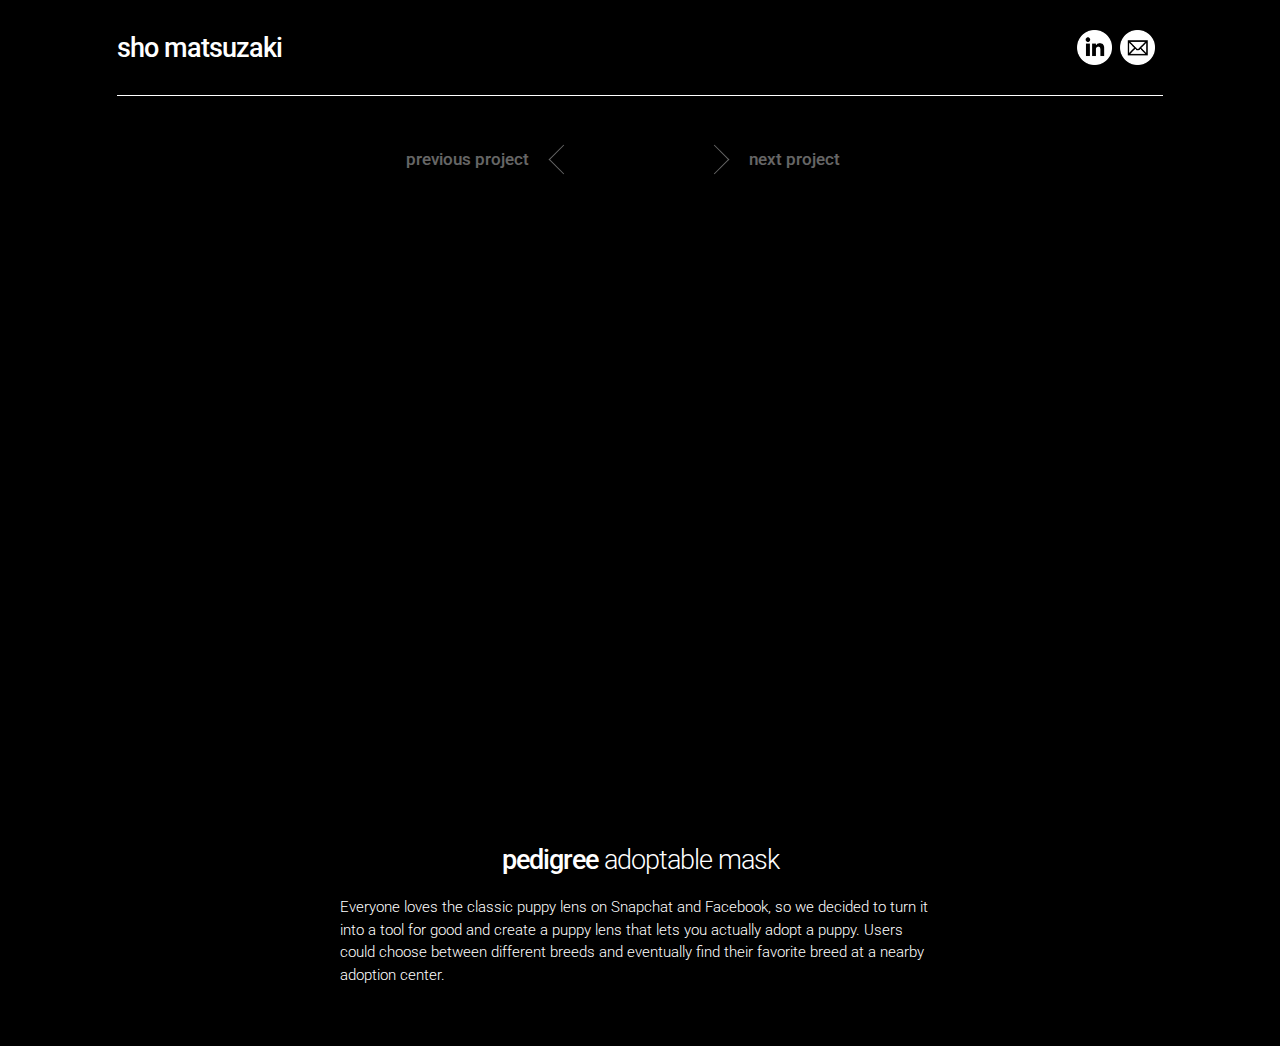
==== adoptablemask.html @ bb480545 "Added view for print pieces." ====
<!DOCTYPE html>
<html lang="en">
	<head>
    	<meta charset="utf-8">
    	<meta name="description" content="Sho Matsuzaki is an Art Director based in New York City.">
    	<meta name="keywords" content="Sho Matsuzaki, Pedigree, advertising, commercial, TV">
    	<meta name="viewport" content="width=device-width, initial-scale=1">
	
		<title>Sho Matsuzaki | Pedigree Adoptable Mask</title>
		
		<link rel="stylesheet" href="css/style.css">
		
		<script	src="https://ajax.googleapis.com/ajax/libs/jquery/3.3.1/jquery.min.js"></script>

		<link href="https://fonts.googleapis.com/css?family=Roboto:300,500,700" rel="stylesheet">

		<!-- For favicon -->
		<link rel="apple-touch-icon" sizes="180x180" href="apple-touch-icon.png">
		<link rel="icon" type="image/png" sizes="32x32" href="favicon-32x32.png">
		<link rel="icon" type="image/png" sizes="16x16" href="favicon-16x16.png">
		<link rel="manifest" href="site.webmanifest">
		<link rel="mask-icon" href="safari-pinned-tab.svg" color="#5bbad5">
		<meta name="msapplication-TileColor" content="#da532c">
		<meta name="theme-color" content="#ffffff">
	</head>
	<body>
		<!--
		I grow old ... I grow old ...
		I shall wear the bottoms of my trousers rolled.
		Shall I part my hair behind?   Do I dare to eat a peach?
		I shall wear white flannel trousers, and walk upon the beach.
		I have heard the mermaids singing, each to each.
		I do not think that they will sing to me. - T.S. Eliot (my favorite poem)
		-->
		<div id='container'>
			<div id='projectcontainer'>
				<div class='subheader rightaligned'>
					<a id='subname' href='index.html'>sho matsuzaki</a>
					<a id='linkedin' href='https://www.linkedin.com/in/sho-matsuzaki-84176799/' target='_blank'></a>
					<a id='email' href='mailto:sho.g.matsuzaki@gmail.com'></a>
				</div>
				<hr>
				<div id='nav'>
					<a class='navoption' href='ingredientsofamasterpiece.html'>
						<div class='navtext'>previous project</div>
						<div class='arrow' id='leftarrow'></div>
					</a>
					<a id='home' href='index.html'></a>
					<a class='navoption' href='bacardilime.html'>
						<div class='arrow' id='rightarrow'></div>
						<div class='navtext'>next project&emsp;&emsp;</div>
					</a>
				</div>
				<div class='projectvid'>
					<iframe src='https://player.vimeo.com/video/338109348' frameborder='0' webkitAllowFullScreen mozallowfullscreen allowFullScreen></iframe>
				</div>
				<h3>pedigree <span>adoptable mask</span></h3>
				<p>Everyone loves the classic puppy lens on Snapchat and Facebook, so we decided to turn it into a tool for good and create a puppy lens that lets you actually adopt a puppy. Users could choose between different breeds and eventually find their favorite breed at a nearby adoption center.</p>
			</div>
		</div>
		<script type='text/javascript' src='js/main.js'></script>
	</body>
</html>
---- css/style.css ----
/*
Project Name: Sho Matsuzaki Portfolio Site
Author: Sho Matsuzaki
*/

* { /* Firexfox */ /* Safari/Chrome/iOS/Android */
    box-sizing: border-box; /* IE */
}

body {
	/*----MAIN STYLE GUIDE----*/
    color: #ffffff;
    background-color: #000;
    font-family: 'Roboto', sans-serif;
    /*-------------------*/
    font-size: 14px;
    font-weight: 500;
    margin: 0 auto;
    width: 100%;
}

#header {
	display: block;
	position: relative;
	padding-bottom: 56.25%;
	width: 100%;
}

video {
	display: inline-block;
	position: absolute;
	top: 0;
	bottom: 0;
	left: 0;
	right: 0;
	width: 100%;
	height: 100%;
	-o-object-fit: contain;
	   object-fit: contain;
}

#name-flex {
	display: flex;
	display: -webkit-flex; 

	align-items: center;
	-webkit-box-align: center;
	-moz-box-align: center;
	-ms-flex-align: center;
	-webkit-align-items: center;

	justify-content: center;
	-webkit-justify-content: center;
	-webkit-box-pack: center;
	-ms-flex-pack: center;

	position: absolute;
	top: 0;
	bottom: 0;
	left: 0;
	right: 0;
	width: 100%;
	height: 100%;
}

#name {
	position: relative;
	display: block;
	z-index: 10;
	font-weight: 700;
	text-align: center;
}

#name span {
	display: block;
	font-weight: 300;
}

.subheader {
	display: flex;
	display: -webkit-flex;

	align-items: center;
	-webkit-box-align: center;
	-moz-box-align: center;
	-ms-flex-align: center;
	-webkit-align-items: center;
}

.rightaligned {
	justify-content: flex-end;
	-webkit-justify-content: flex-end;
	-webkit-box-pack: flex-end;
	-ms-flex-pack: flex-end;
}

.centered {
	justify-content: center;
	-webkit-justify-content: center;
	-webkit-box-pack: center;
	-ms-flex-pack: center;
}

#linkedin {
	background-image: url('../img/linkedin-icon.png');
	background-size: cover;
	cursor: pointer;
}

#email {
	background-image: url('../img/email-icon.png');
	background-size: cover;
	cursor: pointer;
}

.category {
	display: inline;
	opacity: .4;
}

#btncontainer {
	margin-right: auto;
}

button {
	font-weight: 500;
	text-decoration: none;
	border: none;
	background: #000000;
	padding: 0;
	opacity: .4;
	transition:.5s;
	-o-transition:.5s;
 	-ms-transition:.5s;
 	-moz-transition:.5s;
 	-webkit-transition:.5s;
 	cursor: pointer;
 	color: #ffffff;
}

button:hover {
	border-bottom-width: 1px;
	border-bottom-style: solid;
	padding-bottom: 2px;
	opacity: 1;
	transition:.5s;
	-o-transition:.5s;
 	-ms-transition:.5s;
 	-moz-transition:.5s;
 	-webkit-transition:.5s;
}

button:focus {
	outline:0;
}

.active {
	border-bottom-width: 1px;
	border-bottom-style: solid;
	padding-bottom: 2px;
	opacity: 1;
}

.show {
	display: block!important;
}

#allprojects, #printview {
	display: flex;
	display: -webkit-flex;

	justify-content: space-around;
	-webkit-justify-content: space-around;
	-webkit-box-pack: space-around;
	-ms-flex-pack: space-around;

	align-items: center;
	-webkit-box-align: center;
	-moz-box-align: center;
	-ms-flex-align: center;
	-webkit-align-items: center;

	flex-wrap: wrap;
}

.project {
	/*By default, no projects appear*/
	display: none;
}

.thumbnail {
	display: block;
	background-size: cover;
	cursor: pointer;
	opacity: 1;
	transition:.5s;
	-o-transition:.5s;
 	-ms-transition:.5s;
 	-moz-transition:.5s;
 	-webkit-transition:.5s;
}

.thumbnail:hover {
	opacity: .5;
	transition:.5s;
	-o-transition:.5s;
 	-ms-transition:.5s;
 	-moz-transition:.5s;
 	-webkit-transition:.5s;
}

.projectinfo {
	text-align: center;
}

.projectinfo span {
	font-weight: 300;
}

#about {
	display: block;
	font-weight: 300;
	line-height: 1.5;
	text-align: center;
}

h2 {
	display: block;
	font-weight: 500;
	padding: 4px 0;
	margin: 0 auto;
	text-align: center;
	border-bottom-width: 1px;
	border-bottom-style: solid;
}

/*----------------------------------*/
/* DETAIL PAGES                     */
/*----------------------------------*/

#subname {
	margin-right: auto;
	text-decoration: none;
	color: #ffffff;
	display: inline-block;
}

hr {
	border: none;
	height: 1px;
	color: #ffffff;
	background-color: #ffffff;
}

#projectcontainer {
	margin: 0 auto;
}

h3 {
	display: block;
	margin: 20px auto 20px auto;
	text-align: center;
	font-size: 24px;
	font-weight: 500;
}

h3 span {
	font-weight: 300;
}

p {
	display: block;
	margin: 10px auto 60px auto;
	font-weight: 300;
	line-height: 1.5;
	text-align: left;
	font-size: 15px;
}

.projectvid {
	display: block;
	position: relative;
	padding-bottom: 56.25%;
	height: 0;
	overflow: hidden;
	max-width: 100%;
}

.projectvid iframe, object, embed {
	position: absolute;
	top: 0;
	left: 0;
	width: 100%;
	height: 100%;
}

#nav {
	display: flex;
	display: -webkit-flex;

	justify-content: center;
	-webkit-justify-content: center;
	-webkit-box-pack: center;
	-ms-flex-pack: center;

	align-items: center;
	-webkit-box-align: center;
	-moz-box-align: center;
	-ms-flex-align: center;
	-webkit-align-items: center;
}

.navoption {
	opacity: .4;
	transition:.5s;
	-o-transition:.5s;
 	-ms-transition:.5s;
 	-moz-transition:.5s;
 	-webkit-transition:.5s;
 	text-decoration: none;
 	color: #ffffff;
}

.arrow {
	border: solid white;
 	border-width: 0 1px 1px 0;
 	display: inline-block;
}

#leftarrow {
	transform: rotate(135deg);
  	-webkit-transform: rotate(135deg);
  	margin-left: 20px;
}

#rightarrow {
	transform: rotate(-45deg);
  	-webkit-transform: rotate(-45deg);
  	margin-right: 20px;
}

#home {
	background-image: url('../img/home-icon.png');
	background-size: cover;
	opacity: .4;
	transition:.5s;
	-o-transition:.5s;
 	-ms-transition:.5s;
 	-moz-transition:.5s;
 	-webkit-transition:.5s;
}

.navoption:hover, #home:hover {
	opacity: 1;
	transition:.5s;
	-o-transition:.5s;
 	-ms-transition:.5s;
 	-moz-transition:.5s;
 	-webkit-transition:.5s;
}

#printview img {
	width: 100%;
	padding-bottom: 12px;
}

/*----------------------------------*/
/* MEDIA QUERIES                    */
/*----------------------------------*/

@media only screen and (min-width: 100px) {
	#container {
		margin: 0 20px;
	}

	.subheader, .projectvid {
		margin: 24px 0;
	}

	#name {
		letter-spacing: -1px;
		font-size: 30px;
	}

	#name span, h2, #subname, h3 {
		letter-spacing: -1px;
		font-size: 18px;
	}

	#linkedin, #email {
		width: 23px;
		height: 23px;
	}

	#linkedin {
		margin-right: 6px;
	}

	.thumbnail {
		width: 90vw;
		height: 50.5vw;
	}

	.projectinfo, button {
		font-size: 12px;
	}

	.projectinfo {
		margin: 14px 0 26px 0;
	}

	button {
		margin: 0 4px;
	}

	#about {
		margin: 20px auto 70px auto;
		width: 100%;
	}
	
	h2 {
		width: 76px;
		margin-bottom: 18px;
	}

	#projectcontainer {
		width: 100%;
	}

	p {
		font-size: 13px;
		width: 100%;
	}

	#nav {
		margin: 24px auto 24px auto;
	}

	.navtext {
		display: none;
	}

	#home, .navoption {
		opacity: 1;
	}

	#home {
		width: 18px;
		height: 18px;
		margin: 0 30px;
	}

	.arrow {
		padding: 5px;
	}

	#printview {
		margin: 30px 0;
	}

	.printportrait, .printlandscape {
		width: 91vw;
	}
}

@media only screen and (min-width: 768px) {
	#container {
		margin: 0 25px;
	}

	.subheader, .projectvid {
		margin: 30px 0;
	}

	#name {
		letter-spacing: -1px;
		font-size: 50px;
	}

	#name span, h2, #subname, h3 {
		letter-spacing: -1px;
		font-size: 27px;
	}

	#linkedin, #email {
		width: 35px;
		height: 35px;
		margin-right: 8px;
	}

	.thumbnail {
		width: 46vw;
		height: 27vw;
	}

	.projectinfo, button {
		font-size: 13.5px;
	}

	button {
		margin: 0 8px;
	}

	.projectinfo {
		margin: 16px 0 36px 0;
	}

	#about {
		margin: 30px auto 90px auto;
		width: 700px;
	}

	h2 {
		width: 112px;
		margin-bottom: 27px;
	}

	#projectcontainer {
		width: 85%;
	}

	p {
		font-size: 15px;
		width: 500px;
	}

	#nav {
		margin: 40px auto 40px auto;
	}

	.navtext {
		display: inline;
		vertical-align: top;
	}

	.arrow {
		padding: 8px;
	}

	#home {
		width: 26px;
		height: 26px;
		margin: 0 40px;
	}

	.printportrait {
		width: 38vw;
	}
}

@media only screen and (min-width: 1000px) {
	body, .projectinfo, button {
		font-size: 17px;
	}

	button {
		margin: 0 10px;
	}

	#about, p {
		width: 600px;
	}

	#home, .navoption {
		opacity: .4;
	}

	#home {
		width: 30px;
		height: 30px;
		margin: 0 50px;
	}

	#nav {
		margin: 50px auto 50px auto;
	}

	.arrow {
		padding: 10px;
	}

	.printportrait {
		width: 40vw;
	}
}

@media only screen and (min-width: 1500px) {
	#container {
		margin: 0 30px;
	}

	.subheader, .projectvid {
		margin: 35px 0;
	}

	#name {
		letter-spacing: -3px;
		font-size: 70px;
	}

	#name span, #subname, h3 {
		letter-spacing: -2px;
		font-size: 36px;
	}

	#linkedin, #email {
		width: 40px;
		height: 40px;
		margin-right: 10px;
	}

	.projectinfo {
		margin: 20px 0 44px 0;
	}

	#about {
		margin: 40px auto 100px auto;
		width: 900px;
	}

	h2 {
		font-size: 30px;
		width: 128px;
		margin-bottom: 30px;
	}

	#projectcontainer {
		width: 85%;
	}
}
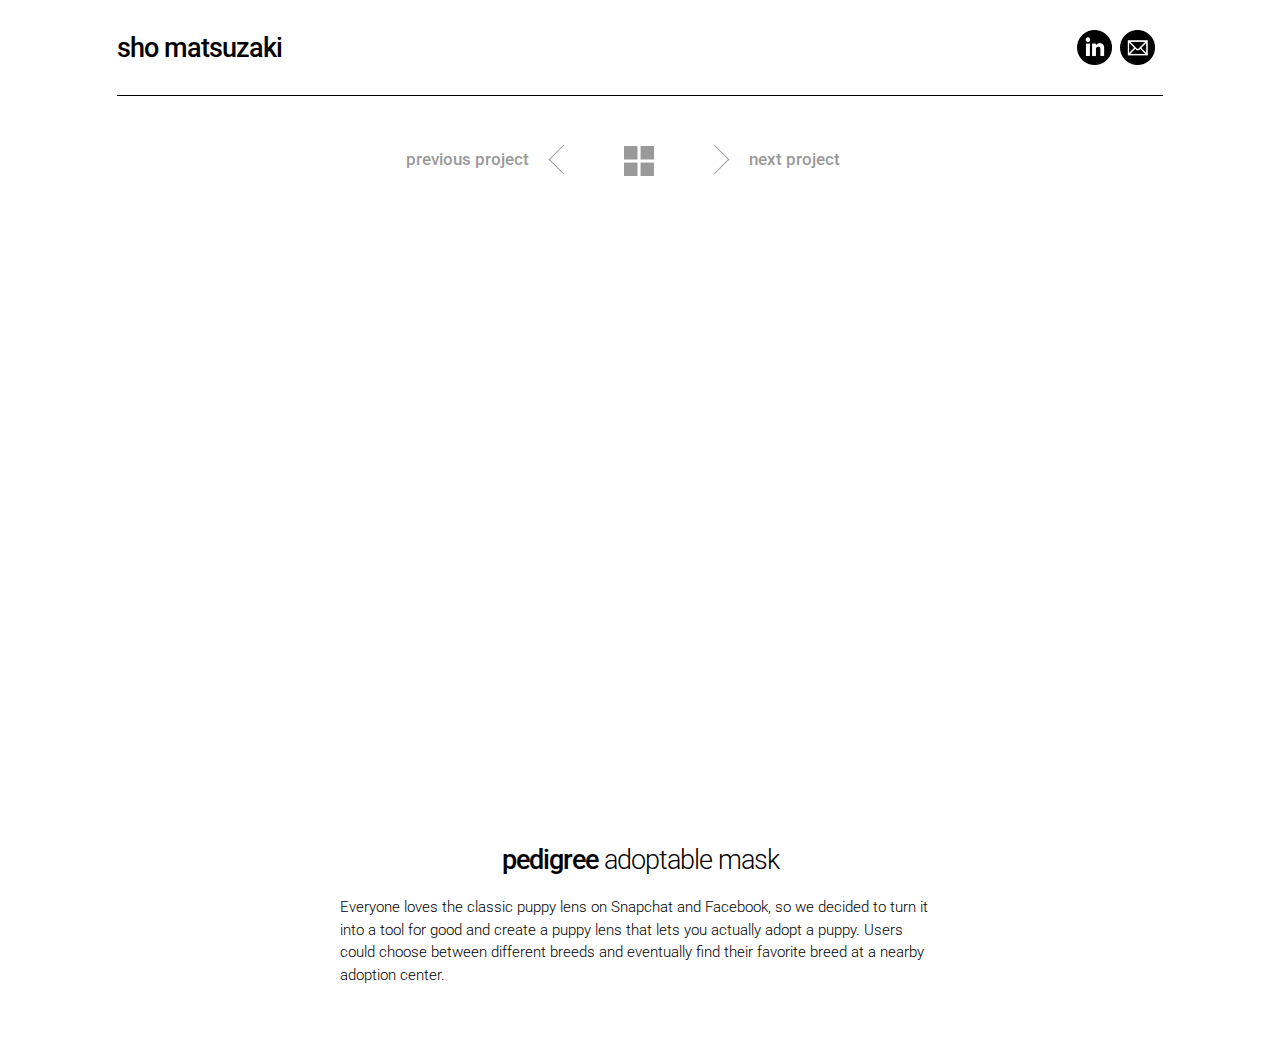
==== commit cca00245: "Added global google analytics tag." ====
--- a/adoptablemask.html
+++ b/adoptablemask.html
@@ -1,6 +1,16 @@
 <!DOCTYPE html>
 <html lang="en">
 	<head>
+		<!-- Global site tag (gtag.js) - Google Analytics -->
+		<script async src="https://www.googletagmanager.com/gtag/js?id=UA-141013020-1"></script>
+		<script>
+		  window.dataLayer = window.dataLayer || [];
+		  function gtag(){dataLayer.push(arguments);}
+		  gtag('js', new Date());
+
+		  gtag('config', 'UA-141013020-1');
+		</script>
+
     	<meta charset="utf-8">
     	<meta name="description" content="Sho Matsuzaki is an Art Director based in New York City.">
     	<meta name="keywords" content="Sho Matsuzaki, Pedigree, advertising, commercial, TV">
--- a/css/style.css
+++ b/css/style.css
@@ -9,10 +9,11 @@
 
 body {
 	/*----MAIN STYLE GUIDE----*/
-    color: #ffffff;
-    background-color: #000;
+    color: #000;
+    background-color: #fff;
     font-family: 'Roboto', sans-serif;
     /*-------------------*/
+
     font-size: 14px;
     font-weight: 500;
     margin: 0 auto;
@@ -69,11 +70,21 @@
 	z-index: 10;
 	font-weight: 700;
 	text-align: center;
-}
-
-#name span {
-	display: block;
+	color: #fff;
+}
+
+#role {
+	position: relative;
+	display: block;
+	z-index: 10;
 	font-weight: 300;
+	text-align: center;
+	color: #fff;
+}
+
+#name span, #role span {
+	text-align: center;
+	display: inline-block;
 }
 
 .subheader {
@@ -102,13 +113,13 @@
 }
 
 #linkedin {
-	background-image: url('../img/linkedin-icon.png');
+	background-image: url('../img/linkedin-icon-bk.png');
 	background-size: cover;
 	cursor: pointer;
 }
 
 #email {
-	background-image: url('../img/email-icon.png');
+	background-image: url('../img/email-icon-bk.png');
 	background-size: cover;
 	cursor: pointer;
 }
@@ -123,31 +134,49 @@
 }
 
 button {
+	position: relative;
+	cursor: pointer;
 	font-weight: 500;
 	text-decoration: none;
 	border: none;
-	background: #000000;
 	padding: 0;
+	background: none;
 	opacity: .4;
+	transition: opacity .5s ease;
+	-o-transition: opacity .5s ease;
+ 	-ms-transition: opacity .5s ease;
+ 	-moz-transition: opacity .5s ease;
+ 	-webkit-transition: opacity .5s ease;
+}
+
+button::after {
+	--scale: 0;
+	content: '';
+	position: absolute;
+	left: 0;
+	right: 0;
+	top: 110%;
+	height: 2px;
+	background: #000;
+	transform: scaleX(var(--scale));
+	transform-origin: var(--x) 50%;
+	transition: transform .3s cubic-bezier(.535, .05, .355, 1);
+}
+
+button:hover {
+	opacity: 1;
+	/*border-bottom-width: 1px;
+	border-bottom-style: solid;
+	padding-bottom: 2px;
 	transition:.5s;
 	-o-transition:.5s;
  	-ms-transition:.5s;
  	-moz-transition:.5s;
- 	-webkit-transition:.5s;
- 	cursor: pointer;
- 	color: #ffffff;
-}
-
-button:hover {
-	border-bottom-width: 1px;
-	border-bottom-style: solid;
-	padding-bottom: 2px;
-	opacity: 1;
-	transition:.5s;
-	-o-transition:.5s;
- 	-ms-transition:.5s;
- 	-moz-transition:.5s;
- 	-webkit-transition:.5s;
+ 	-webkit-transition:.5s;*/
+}
+
+button:hover::after {
+	--scale: 1;
 }
 
 button:focus {
@@ -155,10 +184,24 @@
 }
 
 .active {
-	border-bottom-width: 1px;
+	/*border-bottom-width: 1px;
 	border-bottom-style: solid;
-	padding-bottom: 2px;
+	padding-bottom: 2px;*/
 	opacity: 1;
+}
+
+.active::after {
+	--scale: 1;
+	content: '';
+	position: absolute;
+	left: 0;
+	right: 0;
+	top: 110%;
+	height: 2px;
+	background: #000;
+	transform: scaleX(var(--scale));
+	transform-origin: var(--x) 50%;
+	transition: transform .3s cubic-bezier(.535, .05, .355, 1);
 }
 
 .show {
@@ -193,20 +236,20 @@
 	background-size: cover;
 	cursor: pointer;
 	opacity: 1;
-	transition:.5s;
-	-o-transition:.5s;
- 	-ms-transition:.5s;
- 	-moz-transition:.5s;
- 	-webkit-transition:.5s;
+	transition:1.4s;
+	-o-transition:1.4s;
+ 	-ms-transition:1.4s;
+ 	-moz-transition:1.4s;
+ 	-webkit-transition:1.4s;
 }
 
 .thumbnail:hover {
 	opacity: .5;
-	transition:.5s;
-	-o-transition:.5s;
- 	-ms-transition:.5s;
- 	-moz-transition:.5s;
- 	-webkit-transition:.5s;
+	transition:1.4s;
+	-o-transition:1.4s;
+ 	-ms-transition:1.4s;
+ 	-moz-transition:1.4s;
+ 	-webkit-transition:1.4s;
 }
 
 .projectinfo {
@@ -241,15 +284,15 @@
 #subname {
 	margin-right: auto;
 	text-decoration: none;
-	color: #ffffff;
+	color: #000;
 	display: inline-block;
 }
 
 hr {
 	border: none;
 	height: 1px;
-	color: #ffffff;
-	background-color: #ffffff;
+	color: #000;
+	background-color: #000;
 }
 
 #projectcontainer {
@@ -318,11 +361,11 @@
  	-moz-transition:.5s;
  	-webkit-transition:.5s;
  	text-decoration: none;
- 	color: #ffffff;
+ 	color: #000;
 }
 
 .arrow {
-	border: solid white;
+	border: solid;
  	border-width: 0 1px 1px 0;
  	display: inline-block;
 }
@@ -340,7 +383,7 @@
 }
 
 #home {
-	background-image: url('../img/home-icon.png');
+	background-image: url('../img/home-icon-bk.png');
 	background-size: cover;
 	opacity: .4;
 	transition:.5s;
@@ -373,18 +416,30 @@
 		margin: 0 20px;
 	}
 
-	.subheader, .projectvid {
+	.subheader {
+		margin: 16px 0;
+	}
+
+	.projectvid {
 		margin: 24px 0;
 	}
 
 	#name {
+		letter-spacing: -2px;
+		font-size: 14px;
+	}
+
+	#role, h2, #subname, h3 {
 		letter-spacing: -1px;
-		font-size: 30px;
-	}
-
-	#name span, h2, #subname, h3 {
-		letter-spacing: -1px;
-		font-size: 18px;
+		font-size: 10px;
+	}
+
+	#name span {
+		width: 16px;
+	}
+
+	#role span {
+		width: 10px;
 	}
 
 	#linkedin, #email {
@@ -463,6 +518,26 @@
 	}
 }
 
+@media only screen and (min-width: 350px) {
+	#name {
+		letter-spacing: -2px;
+		font-size: 20px;
+	}
+
+	#role, h2, #subname, h3 {
+		letter-spacing: -1px;
+		font-size: 12px;
+	}
+
+	#name span {
+		width: 24px;
+	}
+
+	#role span {
+		width: 16px;
+	}
+}
+
 @media only screen and (min-width: 768px) {
 	#container {
 		margin: 0 25px;
@@ -473,13 +548,21 @@
 	}
 
 	#name {
-		letter-spacing: -1px;
-		font-size: 50px;
-	}
-
-	#name span, h2, #subname, h3 {
+		letter-spacing: -2px;
+		font-size: 32px;
+	}
+
+	#role, h2, #subname, h3 {
 		letter-spacing: -1px;
 		font-size: 27px;
+	}
+
+	#name span {
+		width: 38px;
+	}
+
+	#role span {
+		width: 28px;
 	}
 
 	#linkedin, #email {
@@ -557,6 +640,19 @@
 		margin: 0 10px;
 	}
 
+	#name {
+		letter-spacing: -2px;
+		font-size: 44px;
+	}
+
+	#name span {
+		width: 46px;
+	}
+
+	#role span {
+		width: 32px;
+	}
+
 	#about, p {
 		width: 600px;
 	}
@@ -595,10 +691,18 @@
 
 	#name {
 		letter-spacing: -3px;
-		font-size: 70px;
-	}
-
-	#name span, #subname, h3 {
+		font-size: 50px;
+	}
+
+	#name span {
+		width: 54px;
+	}
+
+	#role span {
+		width: 40px;
+	}
+
+	#role, #subname, h3 {
 		letter-spacing: -2px;
 		font-size: 36px;
 	}
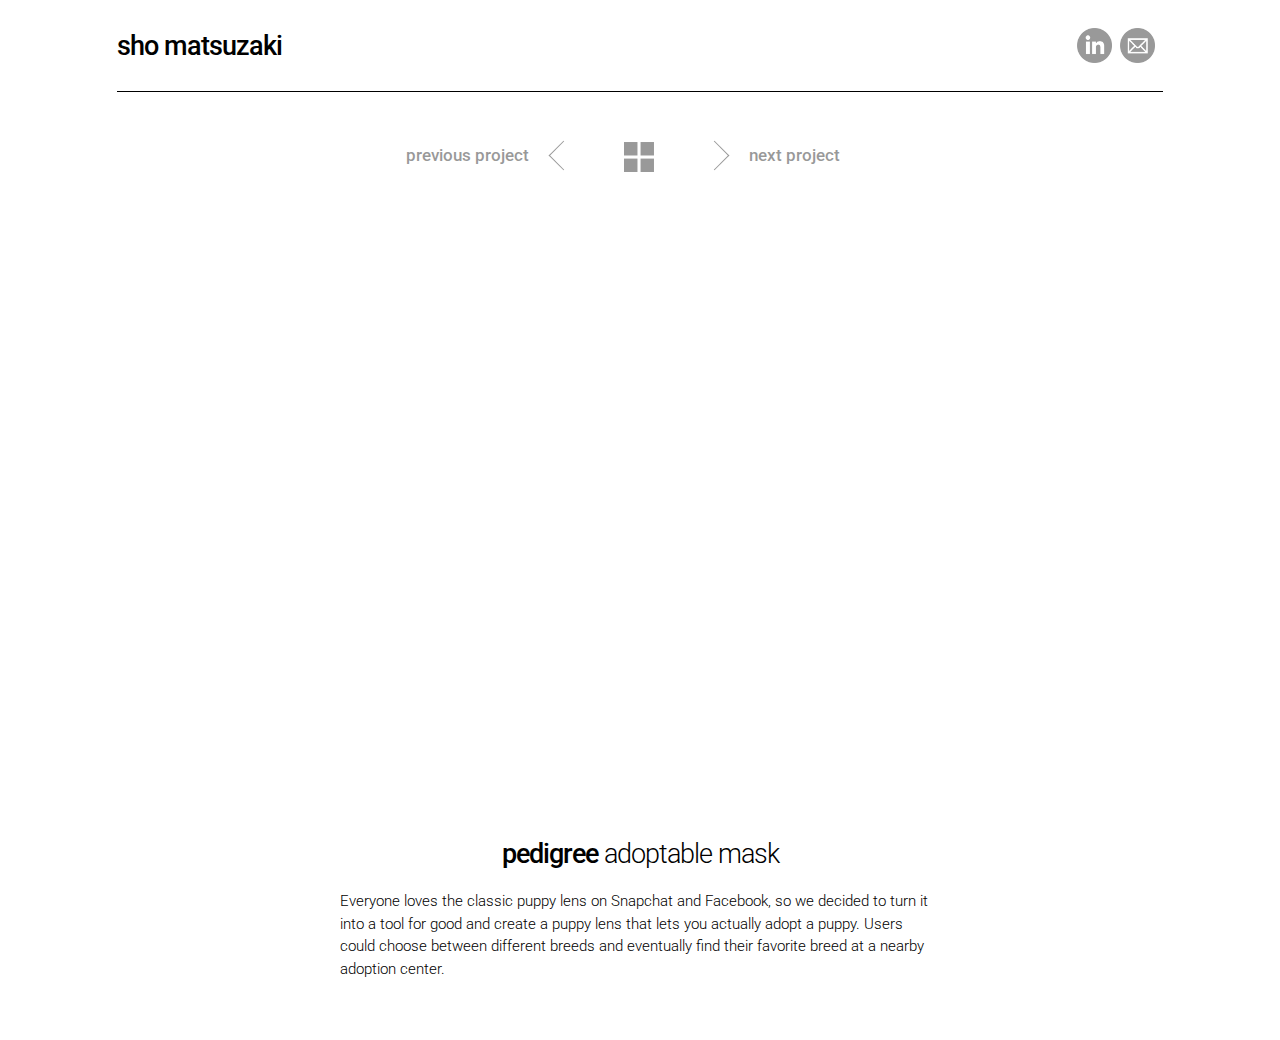
==== commit 56530841: "Added sticky subheader" ====
--- a/adoptablemask.html
+++ b/adoptablemask.html
@@ -46,8 +46,8 @@
 			<div id='projectcontainer'>
 				<div class='subheader rightaligned'>
 					<a id='subname' href='index.html'>sho matsuzaki</a>
-					<a id='linkedin' href='https://www.linkedin.com/in/sho-matsuzaki-84176799/' target='_blank'></a>
-					<a id='email' href='mailto:sho.g.matsuzaki@gmail.com'></a>
+					<a class='linkedin' href='https://www.linkedin.com/in/sho-matsuzaki-84176799/' target='_blank'></a>
+					<a class='email' href='mailto:sho.g.matsuzaki@gmail.com'></a>
 				</div>
 				<hr>
 				<div id='nav'>
--- a/css/style.css
+++ b/css/style.css
@@ -96,7 +96,31 @@
 	-moz-box-align: center;
 	-ms-flex-align: center;
 	-webkit-align-items: center;
-}
+	z-index: 100;
+}
+
+.sticky {
+	position: fixed;
+	top: 0;
+	width: 100%;
+	background-color: #ffffff;
+}
+
+/*#stickyheader {
+	display: flex;
+	display: -webkit-flex;
+
+	align-items: center;
+	-webkit-box-align: center;
+	-moz-box-align: center;
+	-ms-flex-align: center;
+	-webkit-align-items: center;
+	position: fixed;
+	top: 0;
+	width: 100%;
+	background-color: #ffffff;
+	z-index: 100;
+}*/
 
 .rightaligned {
 	justify-content: flex-end;
@@ -112,16 +136,37 @@
 	-ms-flex-pack: center;
 }
 
-#linkedin {
+.linkedin {
 	background-image: url('../img/linkedin-icon-bk.png');
 	background-size: cover;
 	cursor: pointer;
-}
-
-#email {
+	opacity: .4;
+	transition: opacity .5s ease;
+	-o-transition: opacity .5s ease;
+ 	-ms-transition: opacity .5s ease;
+ 	-moz-transition: opacity .5s ease;
+ 	-webkit-transition: opacity .5s ease;
+}
+
+.email {
 	background-image: url('../img/email-icon-bk.png');
 	background-size: cover;
 	cursor: pointer;
+	opacity: .4;
+	transition: opacity .5s ease;
+	-o-transition: opacity .5s ease;
+ 	-ms-transition: opacity .5s ease;
+ 	-moz-transition: opacity .5s ease;
+ 	-webkit-transition: opacity .5s ease;
+}
+
+.linkedin:hover, .email:hover {
+	opacity: 1;
+	transition: opacity .5s ease;
+	-o-transition: opacity .5s ease;
+ 	-ms-transition: opacity .5s ease;
+ 	-moz-transition: opacity .5s ease;
+ 	-webkit-transition: opacity .5s ease;
 }
 
 .category {
@@ -158,9 +203,13 @@
 	top: 110%;
 	height: 2px;
 	background: #000;
-	transform: scaleX(var(--scale));
-	transform-origin: var(--x) 50%;
+	-webkit-transform: scaleX(var(--scale));
+	        transform: scaleX(var(--scale));
+	-webkit-transform-origin: var(--x) 50%;
+	        transform-origin: var(--x) 50%;
+	transition: -webkit-transform .3s cubic-bezier(.535, .05, .355, 1);
 	transition: transform .3s cubic-bezier(.535, .05, .355, 1);
+	transition: transform .3s cubic-bezier(.535, .05, .355, 1), -webkit-transform .3s cubic-bezier(.535, .05, .355, 1);
 }
 
 button:hover {
@@ -199,9 +248,13 @@
 	top: 110%;
 	height: 2px;
 	background: #000;
-	transform: scaleX(var(--scale));
-	transform-origin: var(--x) 50%;
+	-webkit-transform: scaleX(var(--scale));
+	        transform: scaleX(var(--scale));
+	-webkit-transform-origin: var(--x) 50%;
+	        transform-origin: var(--x) 50%;
+	transition: -webkit-transform .3s cubic-bezier(.535, .05, .355, 1);
 	transition: transform .3s cubic-bezier(.535, .05, .355, 1);
+	transition: transform .3s cubic-bezier(.535, .05, .355, 1), -webkit-transform .3s cubic-bezier(.535, .05, .355, 1);
 }
 
 .show {
@@ -264,7 +317,7 @@
 	display: block;
 	font-weight: 300;
 	line-height: 1.5;
-	text-align: center;
+	text-align: left;
 }
 
 h2 {
@@ -293,6 +346,7 @@
 	height: 1px;
 	color: #000;
 	background-color: #000;
+	margin: 0;
 }
 
 #projectcontainer {
@@ -412,12 +466,14 @@
 /*----------------------------------*/
 
 @media only screen and (min-width: 100px) {
-	#container {
-		margin: 0 20px;
+	#container, #stickyheader {
+		padding-left: 20px;
+		padding-right: 20px;
 	}
 
 	.subheader {
-		margin: 16px 0;
+		padding-top: 16px;
+		padding-bottom: 16px;
 	}
 
 	.projectvid {
@@ -426,12 +482,18 @@
 
 	#name {
 		letter-spacing: -2px;
+		font-size: 21px;
+	}
+
+	#role {
+		letter-spacing: -1px;
 		font-size: 14px;
-	}
-
-	#role, h2, #subname, h3 {
+		margin-top: 6px;
+	}
+
+	h2, #subname, h3 {
 		letter-spacing: -1px;
-		font-size: 10px;
+		font-size: 16px;
 	}
 
 	#name span {
@@ -442,12 +504,12 @@
 		width: 10px;
 	}
 
-	#linkedin, #email {
+	.linkedin, .email {
 		width: 23px;
 		height: 23px;
 	}
 
-	#linkedin {
+	.linkedin {
 		margin-right: 6px;
 	}
 
@@ -470,7 +532,7 @@
 
 	#about {
 		margin: 20px auto 70px auto;
-		width: 100%;
+		width: 90%;
 	}
 	
 	h2 {
@@ -484,7 +546,7 @@
 
 	p {
 		font-size: 13px;
-		width: 100%;
+		width: 90%;
 	}
 
 	#nav {
@@ -521,35 +583,41 @@
 @media only screen and (min-width: 350px) {
 	#name {
 		letter-spacing: -2px;
-		font-size: 20px;
-	}
-
-	#role, h2, #subname, h3 {
+		font-size: 25px;
+	}
+
+	#role {
 		letter-spacing: -1px;
-		font-size: 12px;
+		font-size: 16px;
 	}
 
 	#name span {
-		width: 24px;
+		width: 18px;
 	}
 
 	#role span {
-		width: 16px;
+		width: 12px;
 	}
 }
 
 @media only screen and (min-width: 768px) {
-	#container {
-		margin: 0 25px;
-	}
-
-	.subheader, .projectvid {
-		margin: 30px 0;
+	#container, #stickyheader {
+		padding-left: 25px;
+		padding-right: 25px;
+	}
+
+	.subheader {
+		padding-top: 28px;
+		padding-bottom: 28px;
+	}
+
+	.projectvid {
+		margin: 28px 0;
 	}
 
 	#name {
 		letter-spacing: -2px;
-		font-size: 32px;
+		font-size: 40px;
 	}
 
 	#role, h2, #subname, h3 {
@@ -558,14 +626,14 @@
 	}
 
 	#name span {
-		width: 38px;
+		width: 34px;
 	}
 
 	#role span {
-		width: 28px;
-	}
-
-	#linkedin, #email {
+		width: 24px;
+	}
+
+	.linkedin, .email {
 		width: 35px;
 		height: 35px;
 		margin-right: 8px;
@@ -642,15 +710,22 @@
 
 	#name {
 		letter-spacing: -2px;
-		font-size: 44px;
+		font-size: 50px;
+		/*font-size: 44px;*/
+	}
+
+	#role {
+		margin-top: 10px;
 	}
 
 	#name span {
-		width: 46px;
+		width: 38px;
+		/*width: 46px;*/
 	}
 
 	#role span {
-		width: 32px;
+		width: 24px;
+		/*width: 32px;*/
 	}
 
 	#about, p {
@@ -681,25 +756,31 @@
 }
 
 @media only screen and (min-width: 1500px) {
-	#container {
-		margin: 0 30px;
-	}
-
-	.subheader, .projectvid {
+	#container, #stickyheader {
+		padding-left: 30px;
+		padding-right: 30px;
+	}
+
+	.subheader {
+		padding-top: 32px;
+		padding-bottom: 32px;
+	}
+
+	.projectvid {
 		margin: 35px 0;
 	}
 
 	#name {
 		letter-spacing: -3px;
-		font-size: 50px;
+		font-size: 60px;
 	}
 
 	#name span {
-		width: 54px;
+		width: 44px;
 	}
 
 	#role span {
-		width: 40px;
+		width: 32px;
 	}
 
 	#role, #subname, h3 {
@@ -707,7 +788,7 @@
 		font-size: 36px;
 	}
 
-	#linkedin, #email {
+	.linkedin, .email {
 		width: 40px;
 		height: 40px;
 		margin-right: 10px;
